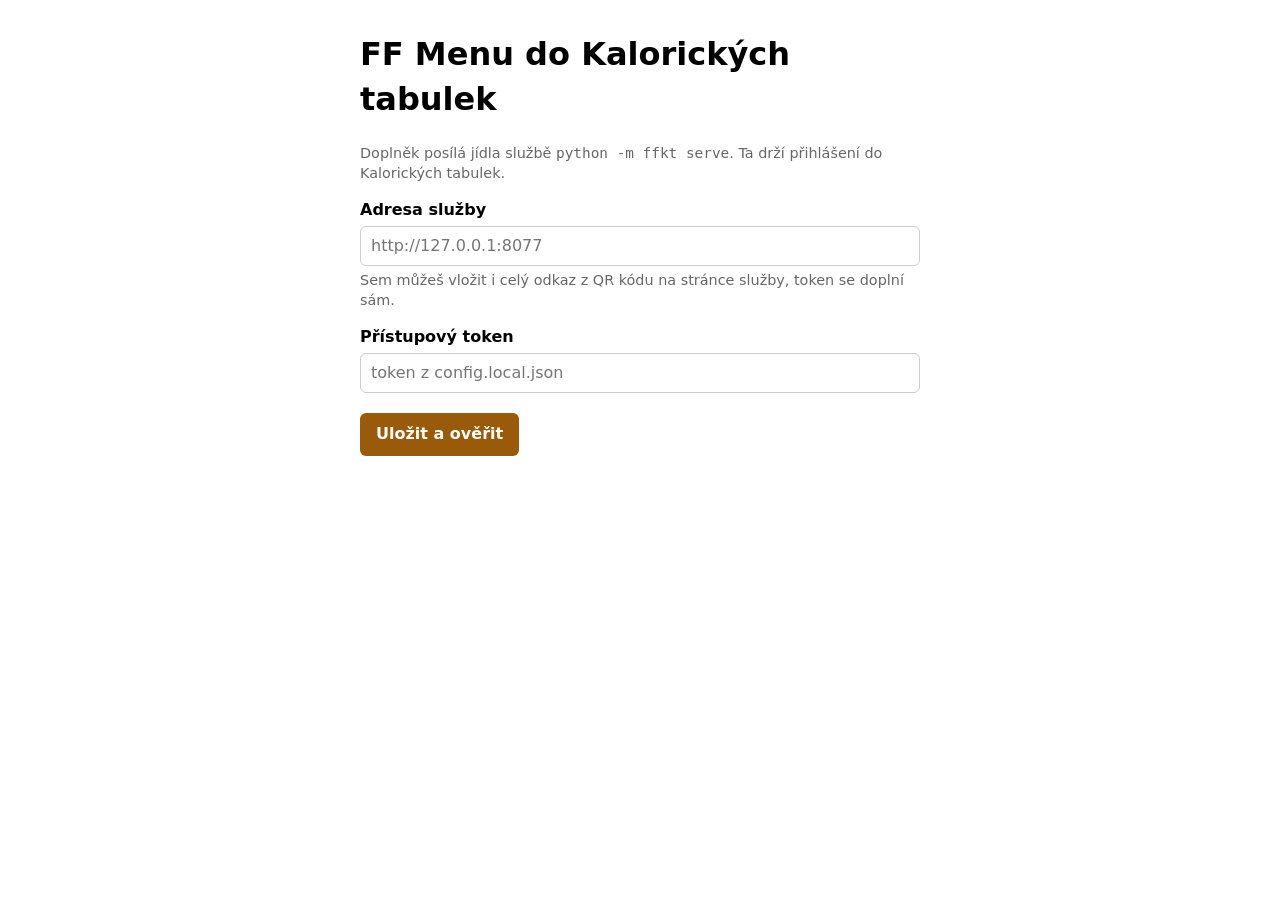
==== extension/options.html @ f24ac252 "feat: add ffmenu.cz browser extension with browser tests" ====
<!doctype html>
<html lang="cs">
<head>
<meta charset="utf-8">
<title>FF Menu do KT – nastavení</title>
<style>
  body { font: 16px/1.4 system-ui, sans-serif; max-width: 560px; margin: 32px auto; padding: 0 16px; }
  label { display: block; margin: 16px 0 4px; font-weight: 600; }
  input { width: 100%; font: inherit; padding: 8px 10px; border: 1px solid #ccc; border-radius: 6px; box-sizing: border-box; }
  button { margin-top: 20px; font: inherit; font-weight: 600; padding: 10px 16px; border: 0; border-radius: 6px;
           background: #9a5a0c; color: #fff; cursor: pointer; }
  p.hint { color: #666; font-size: .9rem; margin: 4px 0; }
  #status { margin-top: 16px; }
</style>
</head>
<body>
<h1>FF Menu do Kalorických tabulek</h1>
<p class="hint">Doplněk posílá jídla službě <code>python -m ffkt serve</code>. Ta drží přihlášení do Kalorických tabulek.</p>

<label for="url">Adresa služby</label>
<input id="url" placeholder="http://127.0.0.1:8077">
<p class="hint">Sem můžeš vložit i celý odkaz z QR kódu na stránce služby, token se doplní sám.</p>

<label for="token">Přístupový token</label>
<input id="token" placeholder="token z config.local.json">

<button id="save">Uložit a ověřit</button>
<p id="status" role="status"></p>
<script src="options.js"></script>
</body>
</html>
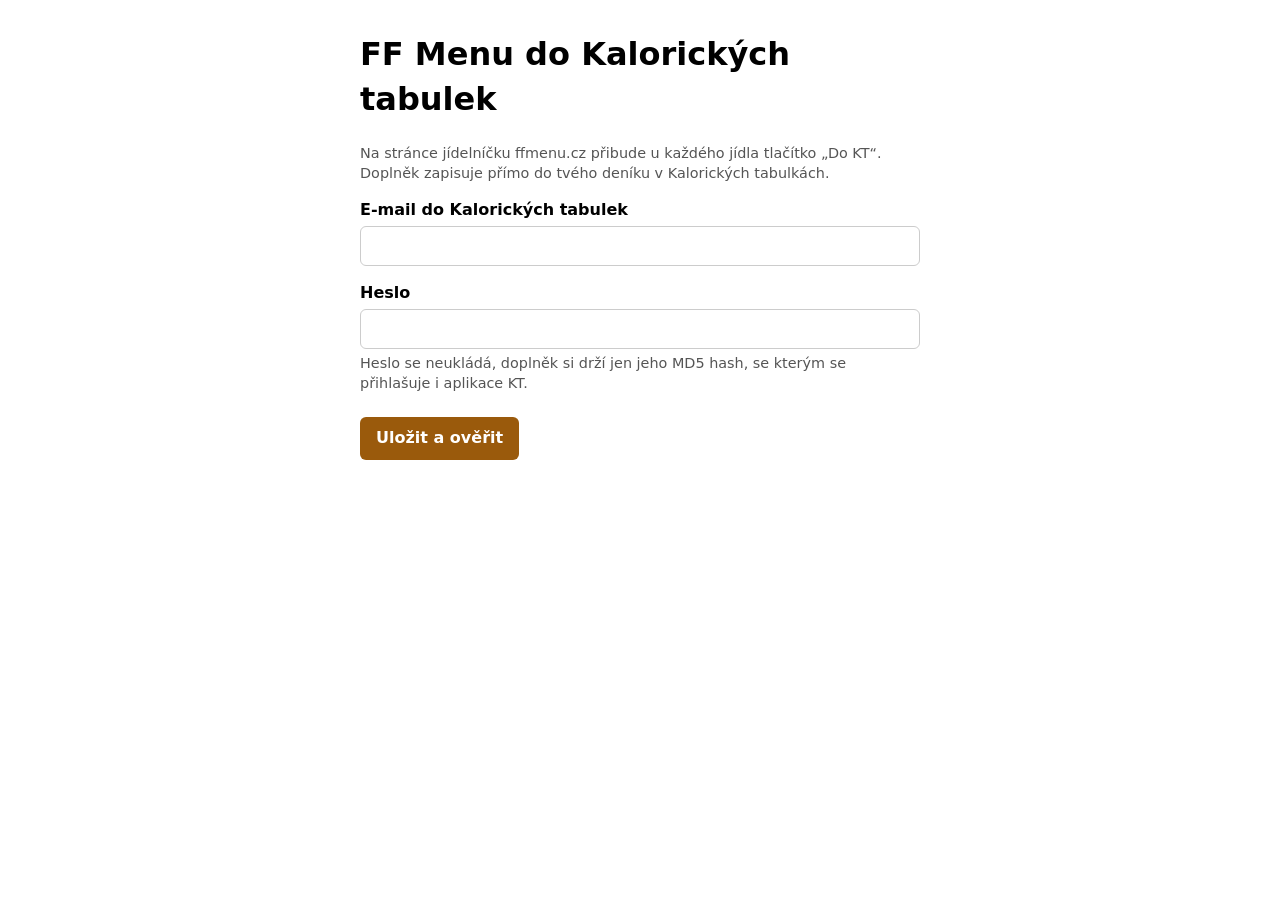
==== commit 806cbdd8: "feat: make the browser extension write to Kalorické tabulky directly" ====
--- a/extension/options.html
+++ b/extension/options.html
@@ -9,23 +9,25 @@
   input { width: 100%; font: inherit; padding: 8px 10px; border: 1px solid #ccc; border-radius: 6px; box-sizing: border-box; }
   button { margin-top: 20px; font: inherit; font-weight: 600; padding: 10px 16px; border: 0; border-radius: 6px;
            background: #9a5a0c; color: #fff; cursor: pointer; }
-  p.hint { color: #666; font-size: .9rem; margin: 4px 0; }
+  p.hint { color: #555; font-size: .9rem; margin: 4px 0; }
   #status { margin-top: 16px; }
 </style>
 </head>
 <body>
 <h1>FF Menu do Kalorických tabulek</h1>
-<p class="hint">Doplněk posílá jídla službě <code>python -m ffkt serve</code>. Ta drží přihlášení do Kalorických tabulek.</p>
+<p class="hint">Na stránce jídelníčku ffmenu.cz přibude u každého jídla tlačítko „Do KT“.
+  Doplněk zapisuje přímo do tvého deníku v Kalorických tabulkách.</p>
 
-<label for="url">Adresa služby</label>
-<input id="url" placeholder="http://127.0.0.1:8077">
-<p class="hint">Sem můžeš vložit i celý odkaz z QR kódu na stránce služby, token se doplní sám.</p>
+<label for="email">E-mail do Kalorických tabulek</label>
+<input id="email" type="email" autocomplete="username">
 
-<label for="token">Přístupový token</label>
-<input id="token" placeholder="token z config.local.json">
+<label for="password">Heslo</label>
+<input id="password" type="password" autocomplete="current-password">
+<p class="hint">Heslo se neukládá, doplněk si drží jen jeho MD5 hash, se kterým se přihlašuje i aplikace KT.</p>
 
 <button id="save">Uložit a ověřit</button>
 <p id="status" role="status"></p>
+<script src="md5.js"></script>
 <script src="options.js"></script>
 </body>
 </html>
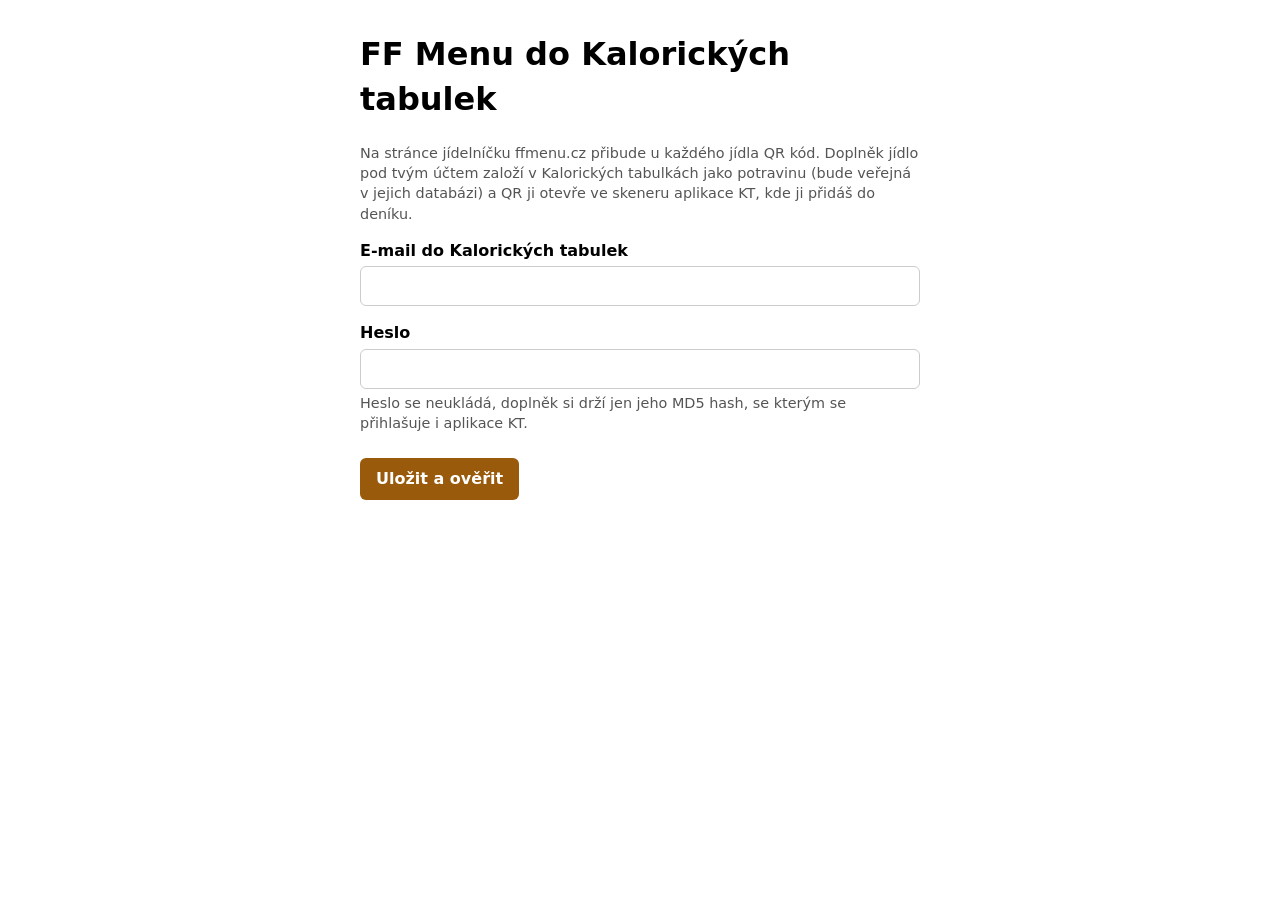
==== commit ec41026b: "feat: show a Kalorické tabulky QR code for every meal on ffmenu.cz" ====
--- a/extension/options.html
+++ b/extension/options.html
@@ -15,8 +15,9 @@
 </head>
 <body>
 <h1>FF Menu do Kalorických tabulek</h1>
-<p class="hint">Na stránce jídelníčku ffmenu.cz přibude u každého jídla tlačítko „Do KT“.
-  Doplněk zapisuje přímo do tvého deníku v Kalorických tabulkách.</p>
+<p class="hint">Na stránce jídelníčku ffmenu.cz přibude u každého jídla QR kód. Doplněk jídlo pod tvým
+  účtem založí v Kalorických tabulkách jako potravinu (bude veřejná v jejich databázi) a QR ji otevře
+  ve skeneru aplikace KT, kde ji přidáš do deníku.</p>
 
 <label for="email">E-mail do Kalorických tabulek</label>
 <input id="email" type="email" autocomplete="username">
